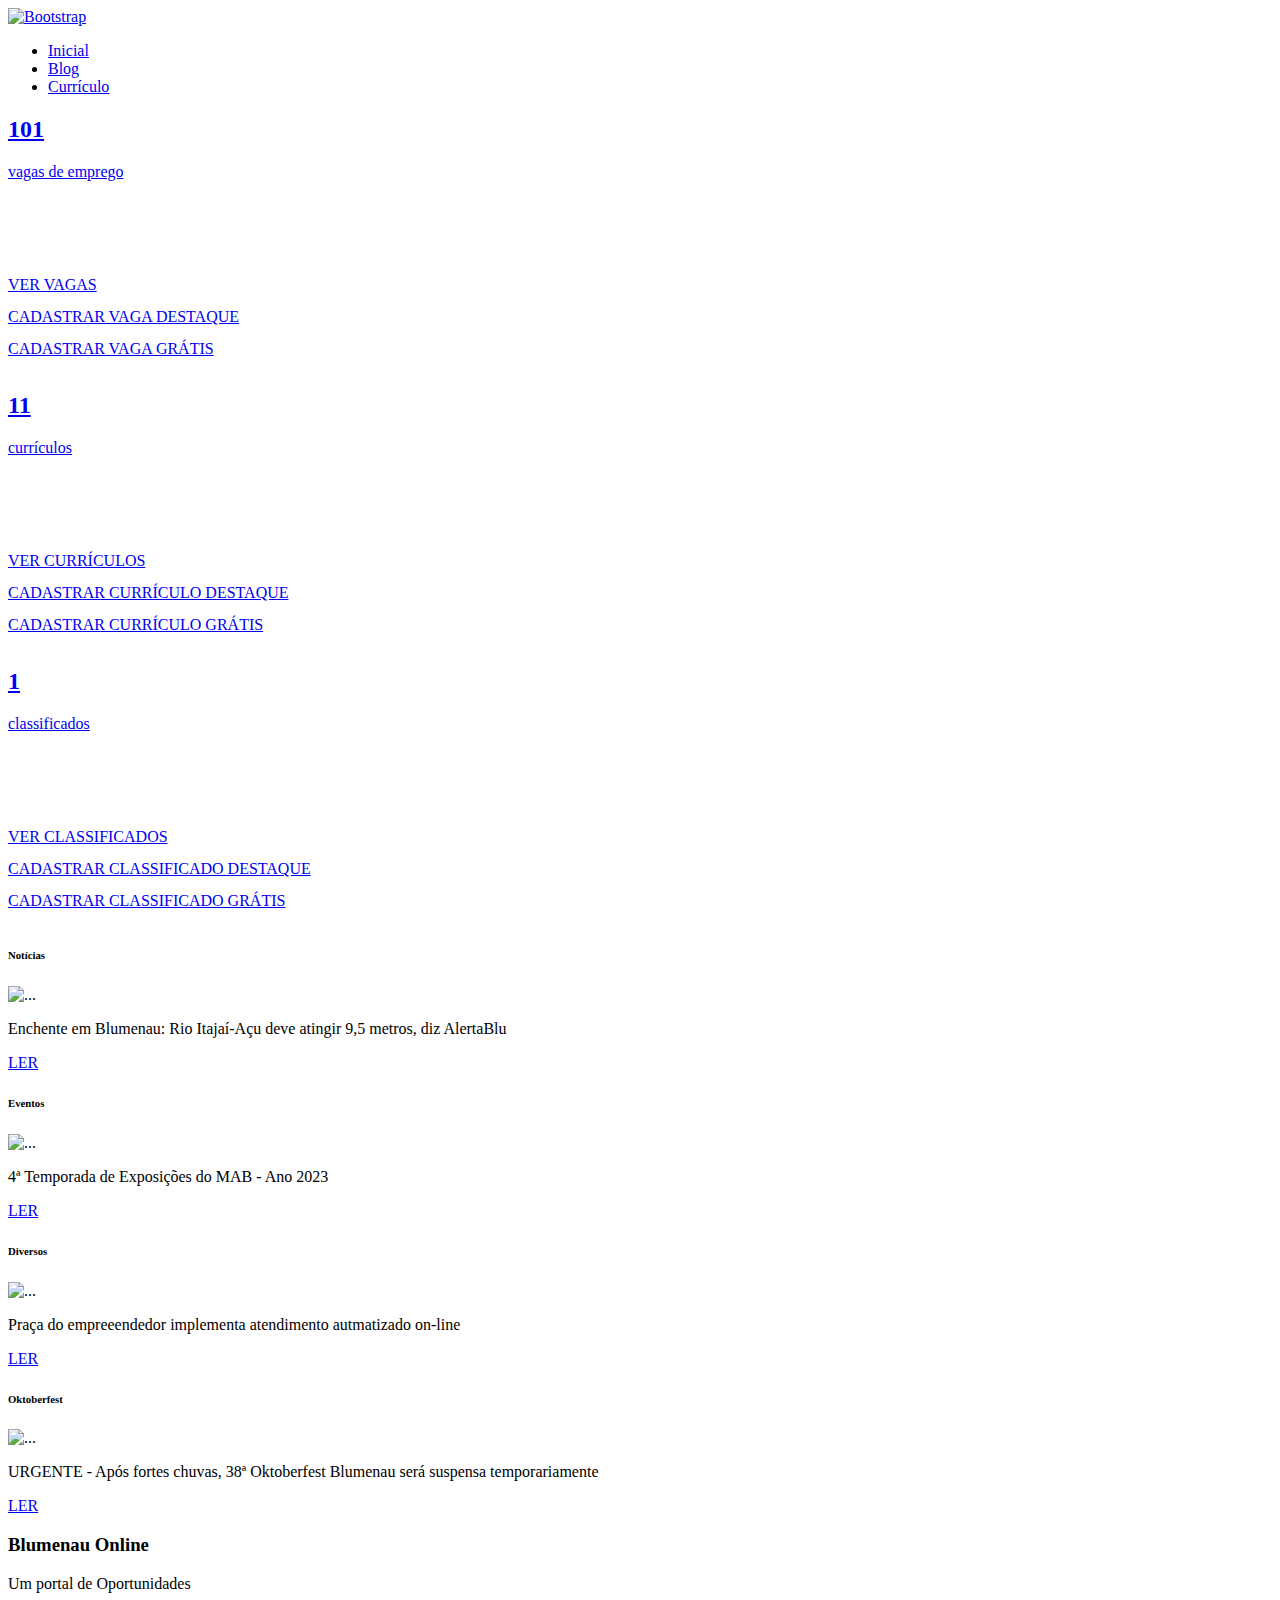
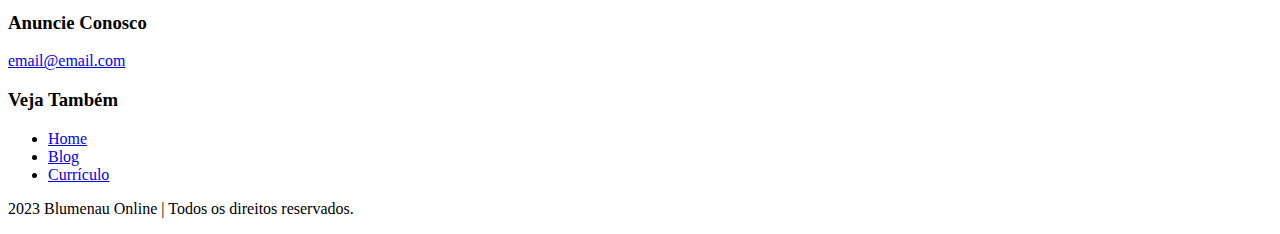
==== index.html @ 582b36b1 "agoravai" ====
<!DOCTYPE html>
<html lang="en">
<head>
    <meta charset="UTF-8">
    <meta name="viewport" content="width=device-width, initial-scale=1.0">
    <link rel="stylesheet" href="/sitebnu/css/bootstrap.min.css">
    <link rel="stylesheet" href="/sitebnu/style.css">
    
    <title>Página Inicial</title>
</head>
<body>
        <nav class="navbar bg-danger-subtle">
            <div class="container-fluid">
                <a class="navbar-brand" href="/sitebnu/index.html">
                    <img src="/sitebnu/logo.png" alt="Bootstrap" width="200px">
                </a>
                <ul class="nav nav-pills">
                    <li class="nav-item">
                        <a class="nav-link active" aria-current="page" href="/sitebnu/index.html">Inicial</a>
                    </li>
                    <li class="nav-item">
                        <a class="nav-link" href="/sitebnu/blog.html">Blog</a>
                      </li>
                    <li class="nav-item">
                        <a class="nav-link" href="/sitebnu/curriculo.html">Currículo</a>
                    </li>
                </ul>
            </div>
        </nav>

        <div class="container banner1">
            <div class="row">
                <div class="banner col s-12 md-4">
                    <a href="#">
                        <div class="card text-center mb-1" id="vaga" style="width: 18eb; height: 10em;">
                            <div class="vagas">
                                <h2>
                                    <span class="numero">101</span>
                                </h2>
                                vagas de emprego
                            </div>
                        </div>
                    </a>
                    <a href="#">
                        <div class="card text-center mb-1" id="vaga" style="width: 18eb; height: 2em;">
                            <div class="itens">
                            VER VAGAS
                            </div>
                        </div>
                    </a>
                    <a href="#">
                        <div class="card text-center mb-1" id="cadastrar" style="width: 18eb; height: 2em;">
                            <div class="itens">
                            CADASTRAR VAGA DESTAQUE
                            </div>
                        </div>
                    </a>  
                    <a href="#">
                        <div class="card text-center mb-1" id="cadastrargratis" style="width: 18eb; height: 2em;">
                            <div class="itens">
                            CADASTRAR VAGA GRÁTIS
                            </div>
                      </div>
                    </a>
                </div>
                <div class="banner col s-12 md-4">
                    <a href="#">
                        <div class="card text-center mb-1" id="curriculos" style="width: 18eb; height: 10em;">
                            <div class="vagas">
                                <h2>
                                    <span class="numero">11</span>
                                </h2>
                                currículos
                            </div>
                        </div>
                    </a>
                    <a href="#">
                        <div class="card text-center mb-1" id="curriculos" style="width: 18eb; height: 2em;">
                            <div class="itens">
                            VER CURRÍCULOS
                            </div>
                        </div>
                    </a>
                    <a href="/sitebnu/curriculo.html">
                        <div class="card text-center mb-1" id="cadastrar" style="width: 18eb; height: 2em;">
                            <div class="itens">
                            CADASTRAR CURRÍCULO DESTAQUE
                            </div>
                        </div>
                    </a>  
                    <a href="/sitebnu/curriculo.html">
                        <div class="card text-center mb-1" id="cadastrargratis" style="width: 18eb; height: 2em;">
                            <div class="itens">
                            CADASTRAR CURRÍCULO GRÁTIS
                            </div>
                      </div>
                    </a>
                </div>
                <div class="banner col s-12 md-4">
                    <a href="#">
                        <div class="card text-center mb-1" id="classificados" style="width: 18eb; height: 10em;">
                            <div class="vagas">
                                <h2>
                                    <span class="numero">1</span>
                                </h2>
                                classificados
                            </div>
                        </div>
                    </a>
                    <a href="#">
                        <div class="card text-center mb-1" id="classificados" style="width: 18eb; height: 2em;">
                            <div class="itens">
                            VER CLASSIFICADOS
                            </div>
                        </div>
                    </a>
                    <a href="#">
                        <div class="card text-center mb-1" id="cadastrar" style="width: 18eb; height: 2em;">
                            <div class="itens">
                            CADASTRAR CLASSIFICADO DESTAQUE
                            </div>
                        </div>
                    </a>  
                    <a href="#">
                        <div class="card text-center mb-1" id="cadastrargratis" style="width: 18eb; height: 2em;">
                            <div class="itens">
                            CADASTRAR CLASSIFICADO GRÁTIS
                            </div>
                      </div>
                    </a>
                </div>
            </div>
        </div>
        <div class="container principal" >
            <div class="row">
                <div class="main col-md-3 sm-12 ">
                    <header>
                        <h6 class="noticias">Notícias</h6>
                    </header>
                    <div class="card">
                        <img src="https://bnuonline.com.br/crop/220x150/1.46x1/upload/variedades/1696530626/blumenau_enchente.jpg" class="card-img-top" alt="...">
                        <div class="card-body">
                          <p class="card-text">Enchente em Blumenau: Rio Itajaí-Açu deve atingir 9,5 metros, diz AlertaBlu</p>
                        </div>
                        <a href="#" class="btn">LER</a>
                    </div>
                </div>
                <div class="main col-md-3 sm-12">
                    <header>
                        <h6 class="eventos">Eventos</h6>
                    </header>
                    <div class="card">
                        <img src="https://bnuonline.com.br/crop/220x150/1.46x1/upload/variedades/1696256999/download_5.png" class="card-img-top" alt="...">
                        <div class="card-body">
                          <p class="card-text">4ª Temporada de Exposições do MAB - Ano 2023</p>
                        </div>
                        <a href="#" class="btn">LER</a>
                    </div>
                </div>
                <div class="main col-md-3 sm-12">
                    <header>
                        <h6 class="diversos">Diversos</h6>
                    </header>
                    <div class="card">
                        <img src="https://bnuonline.com.br/crop/220x150/1.46x1/upload/variedades/1696261619/1f6f06bc6e30df75880e81286e945b53.jpeg" class="card-img-top" alt="...">
                        <div class="card-body">
                          <p class="card-text">Praça do empreeendedor implementa atendimento autmatizado on-line</p>
                        </div>
                        <a href="#" class="btn">LER</a>
                    </div>
                </div>
                <div class="main col-md-3 sm-12">
                    <header>
                        <h6 class="oktoberfest">Oktoberfest</h6>
                    </header>
                    <div class="card">
                        <img src="https://bnuonline.com.br/crop/220x150/1.46x1/upload/variedades/1696548591/27_46_primeira_noite_de_oktoberfest_e_maior_dos_ultimos_10_anos_confira_os_numeros_whatsapp_image_2019_10_10_at_09.jpeg" class="card-img-top" alt="...">
                        <div class="card-body">
                            <p class="card-text">URGENTE - Após fortes chuvas, 38ª Oktoberfest Blumenau será suspensa temporariamente</p>
                        </div>
                        <a href="/sitebnu/blog.html" class="btn">LER</a>
                    </div>
                </div>
            </div>
        </div>
        <footer class="rodape">
            <div class="containerFooter">
                <div class="row rowFooter">
                    <div class="grid-col center-align">
                        <h3>Blumenau Online</h3>
                        <p>Um portal de Oportunidades</p>
                    </div>
                    <div class="grid-col center-align">
                        <h3>Anuncie Conosco</h3>
                        <a href="mailto:eu@tu.com">email@email.com</a>
                    </div>
                    <div class="grid-col center-align">
                        <h3>Veja Também</h3>
                        <ul>
                            <li><a href="/sitebnu/index.html">Home</a></li>
                            <li><a href="/sitebnu/blog.html">Blog</a></li>
                            <li><a href="/sitebnu/curriculo.html">Currículo</a></li>
                        </ul>
                    </div>
                </div>
                <div class="dev">
                    <p>2023 Blumenau Online | Todos os direitos reservados.</p>
                </div>
            </div>
            </div>
        </footer>

            <script src="/sitebnu/js/bootstrap.bundle.min.js"></script>
</body>
</html>
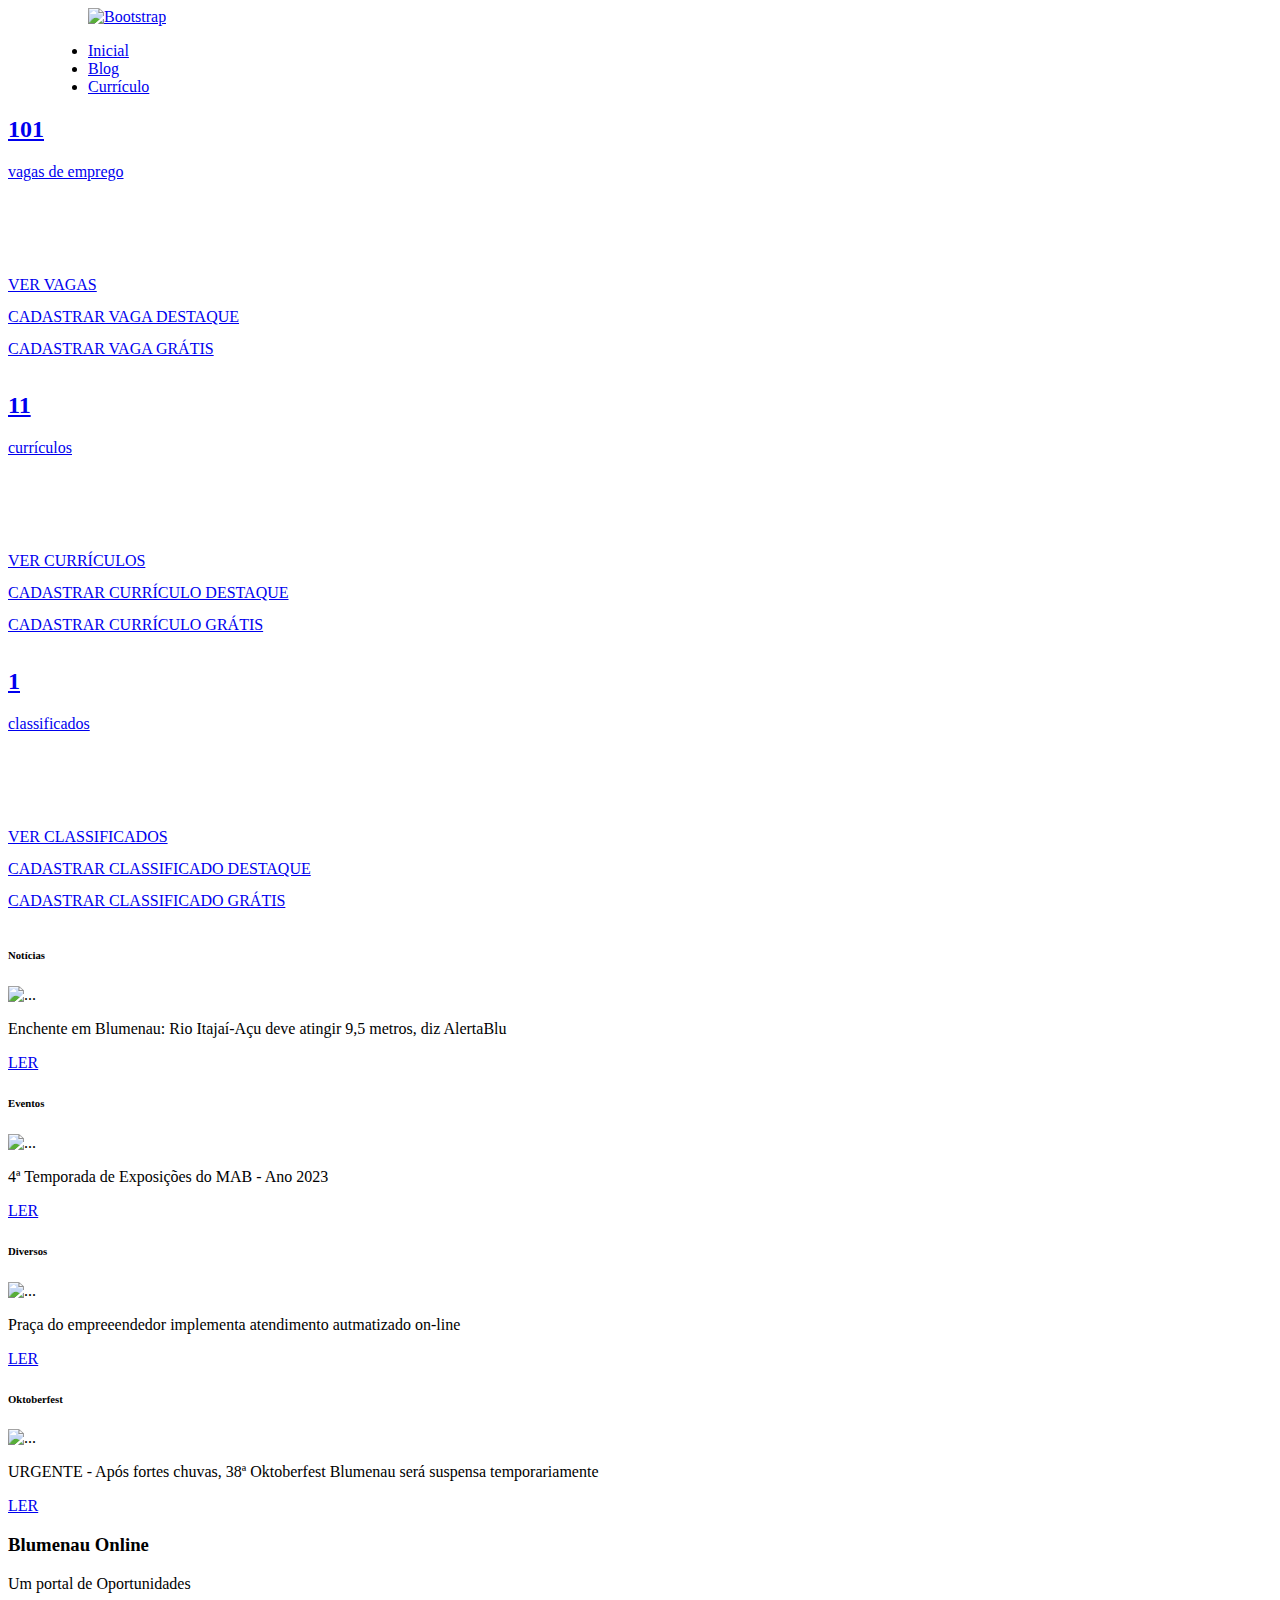
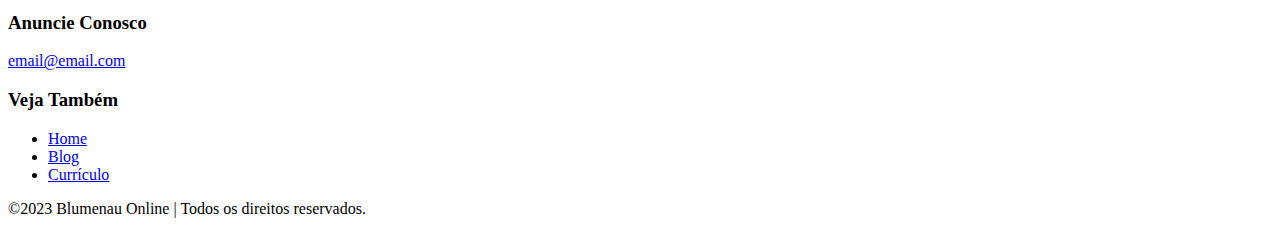
==== commit edcd7d6d: "download" ====
--- a/index.html
+++ b/index.html
@@ -9,12 +9,13 @@
     <title>Página Inicial</title>
 </head>
 <body>
+    
         <nav class="navbar bg-danger-subtle">
             <div class="container-fluid">
                 <a class="navbar-brand" href="/sitebnu/index.html">
-                    <img src="/sitebnu/logo.png" alt="Bootstrap" width="200px">
+                    <img src="/sitebnu/logo.png" alt="Bootstrap" width="300px" style="padding: 0px 0px 0px 80px; ">
                 </a>
-                <ul class="nav nav-pills">
+                <ul class="nav nav-pills" style="padding: 0px 80px;">
                     <li class="nav-item">
                         <a class="nav-link active" aria-current="page" href="/sitebnu/index.html">Inicial</a>
                     </li>
@@ -194,7 +195,7 @@
                         <h3>Anuncie Conosco</h3>
                         <a href="mailto:eu@tu.com">email@email.com</a>
                     </div>
-                    <div class="grid-col center-align">
+                    <div class="grid-col center-align rodapeLinks">
                         <h3>Veja Também</h3>
                         <ul>
                             <li><a href="/sitebnu/index.html">Home</a></li>
@@ -203,10 +204,14 @@
                         </ul>
                     </div>
                 </div>
-                <div class="dev">
-                    <p>2023 Blumenau Online | Todos os direitos reservados.</p>
-                </div>
-            </div>
+                
+            </div>
+        </footer>
+        <footer class="rodape2">
+            <div class="container">
+                <div class="rowFooter2 dev">
+                    <p>©2023 Blumenau Online | Todos os direitos reservados.</p>
+                </div>
             </div>
         </footer>
 
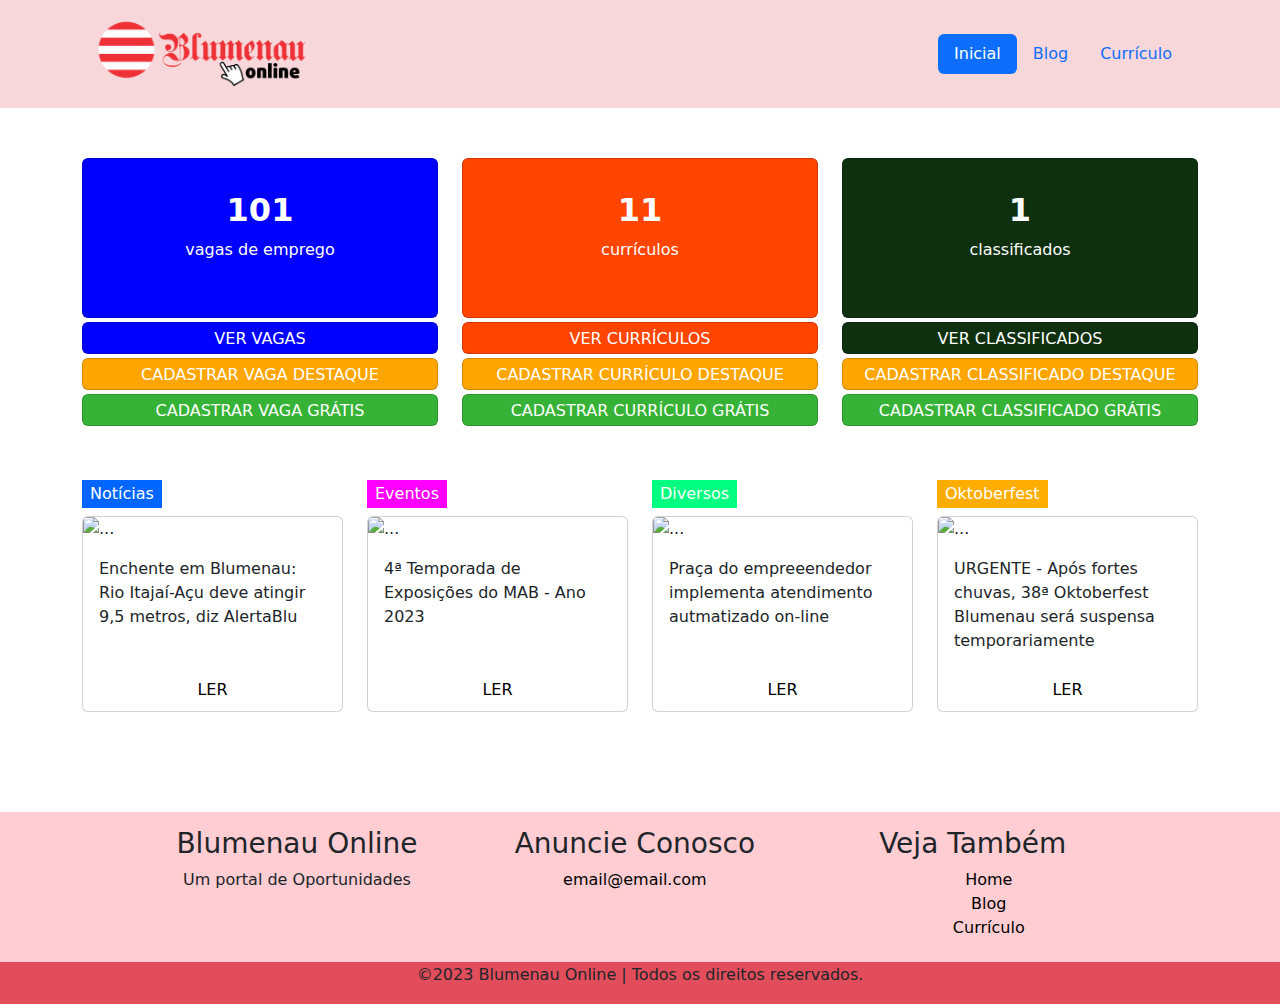
==== commit 8cd81d72: "alteração links" ====
--- a/index.html
+++ b/index.html
@@ -3,8 +3,8 @@
 <head>
     <meta charset="UTF-8">
     <meta name="viewport" content="width=device-width, initial-scale=1.0">
-    <link rel="stylesheet" href="/sitebnu/css/bootstrap.min.css">
-    <link rel="stylesheet" href="/sitebnu/style.css">
+    <link rel="stylesheet" href="/css/bootstrap.min.css">
+    <link rel="stylesheet" href="/style.css">
     
     <title>Página Inicial</title>
 </head>
@@ -12,18 +12,18 @@
     
         <nav class="navbar bg-danger-subtle">
             <div class="container-fluid">
-                <a class="navbar-brand" href="/sitebnu/index.html">
-                    <img src="/sitebnu/logo.png" alt="Bootstrap" width="300px" style="padding: 0px 0px 0px 80px; ">
+                <a class="navbar-brand" href="/index.html">
+                    <img src="/logo.png" alt="Bootstrap" width="300px" style="padding: 0px 0px 0px 80px; ">
                 </a>
                 <ul class="nav nav-pills" style="padding: 0px 80px;">
                     <li class="nav-item">
-                        <a class="nav-link active" aria-current="page" href="/sitebnu/index.html">Inicial</a>
+                        <a class="nav-link active" aria-current="page" href="/index.html">Inicial</a>
                     </li>
                     <li class="nav-item">
-                        <a class="nav-link" href="/sitebnu/blog.html">Blog</a>
+                        <a class="nav-link" href="/blog.html">Blog</a>
                       </li>
                     <li class="nav-item">
-                        <a class="nav-link" href="/sitebnu/curriculo.html">Currículo</a>
+                        <a class="nav-link" href="/curriculo.html">Currículo</a>
                     </li>
                 </ul>
             </div>
@@ -82,14 +82,14 @@
                             </div>
                         </div>
                     </a>
-                    <a href="/sitebnu/curriculo.html">
+                    <a href="/curriculo.html">
                         <div class="card text-center mb-1" id="cadastrar" style="width: 18eb; height: 2em;">
                             <div class="itens">
                             CADASTRAR CURRÍCULO DESTAQUE
                             </div>
                         </div>
                     </a>  
-                    <a href="/sitebnu/curriculo.html">
+                    <a href="/curriculo.html">
                         <div class="card text-center mb-1" id="cadastrargratis" style="width: 18eb; height: 2em;">
                             <div class="itens">
                             CADASTRAR CURRÍCULO GRÁTIS
@@ -179,7 +179,7 @@
                         <div class="card-body">
                             <p class="card-text">URGENTE - Após fortes chuvas, 38ª Oktoberfest Blumenau será suspensa temporariamente</p>
                         </div>
-                        <a href="/sitebnu/blog.html" class="btn">LER</a>
+                        <a href="/blog.html" class="btn">LER</a>
                     </div>
                 </div>
             </div>
@@ -198,9 +198,9 @@
                     <div class="grid-col center-align rodapeLinks">
                         <h3>Veja Também</h3>
                         <ul>
-                            <li><a href="/sitebnu/index.html">Home</a></li>
-                            <li><a href="/sitebnu/blog.html">Blog</a></li>
-                            <li><a href="/sitebnu/curriculo.html">Currículo</a></li>
+                            <li><a href="/index.html">Home</a></li>
+                            <li><a href="/blog.html">Blog</a></li>
+                            <li><a href="/curriculo.html">Currículo</a></li>
                         </ul>
                     </div>
                 </div>
@@ -215,6 +215,6 @@
             </div>
         </footer>
 
-            <script src="/sitebnu/js/bootstrap.bundle.min.js"></script>
+            <script src="/js/bootstrap.bundle.min.js"></script>
 </body>
 </html>--- a/style.css
+++ b/style.css
@@ -0,0 +1,153 @@
+*{
+    padding: 0;
+    margin: 0;
+}
+#vaga{
+    background-color: blue;
+}
+a{
+    color: white;
+    text-decoration: none;
+}
+#curriculos{
+    background-color: orangered;
+}
+#classificados{
+    background-color: rgb(14, 48, 14);
+}
+#cadastrar{
+    background-color: orange;
+}
+#cadastrargratis{
+    background-color: rgb(54, 179, 54);
+}
+.banner1{
+    margin-top: 50px;    
+}
+.vagas .numero{
+    color: white;
+    font-weight: 900;
+}
+.vagas{
+    color: white;
+    margin-top: 2em;
+}
+.itens{
+    color: white;
+    margin-top: 0.2em;
+}
+.título{
+    background-color: blue;
+    color: white;
+}
+.footer{
+    margin-top: 100px;
+}
+
+.noticias{
+    display: inline-block;
+    background-color: rgb(0, 102, 255);
+    padding: 4px 8px;
+    color: #fff;
+    margin-bottom: 8px;
+}
+.eventos{
+    display: inline-block;
+    background-color: rgb(255, 0, 255);
+    padding: 4px 8px;
+    color: #fff;
+    margin-bottom: 8px;
+}
+.diversos{
+    display: inline-block;
+    background-color: rgb(0, 255, 128);
+    padding: 4px 8px;
+    color: #fff;
+    margin-bottom: 8px;
+}
+.oktoberfest{
+    display: inline-block;
+    background-color: rgb(255, 174, 0);
+    padding: 4px 8px;
+    color: #fff;
+    margin-bottom: 8px;
+}
+.principal{
+    margin-top: 50px;
+}
+.card-text{
+    height: 6em
+}
+.btn{
+    display: inline-block;
+    background-color: rgb(255, 255, 255);
+    padding: 8px 25px;
+    border-radius: 8px;
+    color: #000000;
+    text-decoration: none;
+}
+/* rodape */
+.rodape{
+    height: 150px;
+    padding: 15px 0;
+    background-color: #FFCDD2;
+    margin-top: 100px;
+}
+.containerFooter{
+    width: 100%;
+    max-width: 1000px;
+    margin: 0 auto;
+}
+.rowFooter{
+    display: grid;
+    grid-template-columns: 33% 33% 33%;
+}
+.containerFooter a{
+    text-decoration: none;
+    color:black
+}
+.containerFooter li{
+    list-style: none;
+}
+
+.center-align{
+    text-align: center!important;
+}
+.dev{
+    text-align: center;
+}
+.breadcrumb{
+    background-color: red;
+    height: 4em;
+    padding: 1em;
+}
+.data{
+    display: inline-block;
+    background-color: rgb(172, 171, 170);
+    padding: 2px 2px 4px 8px;
+    color: #fff;
+    margin-bottom: 8px;
+    width: 60px;
+    margin: 20px;
+    color: black;
+}
+.titulo-curriculo{
+    margin-top: 50px;
+}
+.leia{
+    display: inline-block;
+    background-color: rgb(255, 255, 255);
+    padding: 2px 2px 4px 0px;
+    color: #fff;
+    margin-bottom: 8px;
+    width: 45px;
+    margin: 20px;
+    color: rgb(255, 0, 0);
+}
+.rodape2{
+    padding: 1px;
+    background-color: #e24d5c;
+}
+footer .rodapeLinks ul li{
+    list-style: none;
+}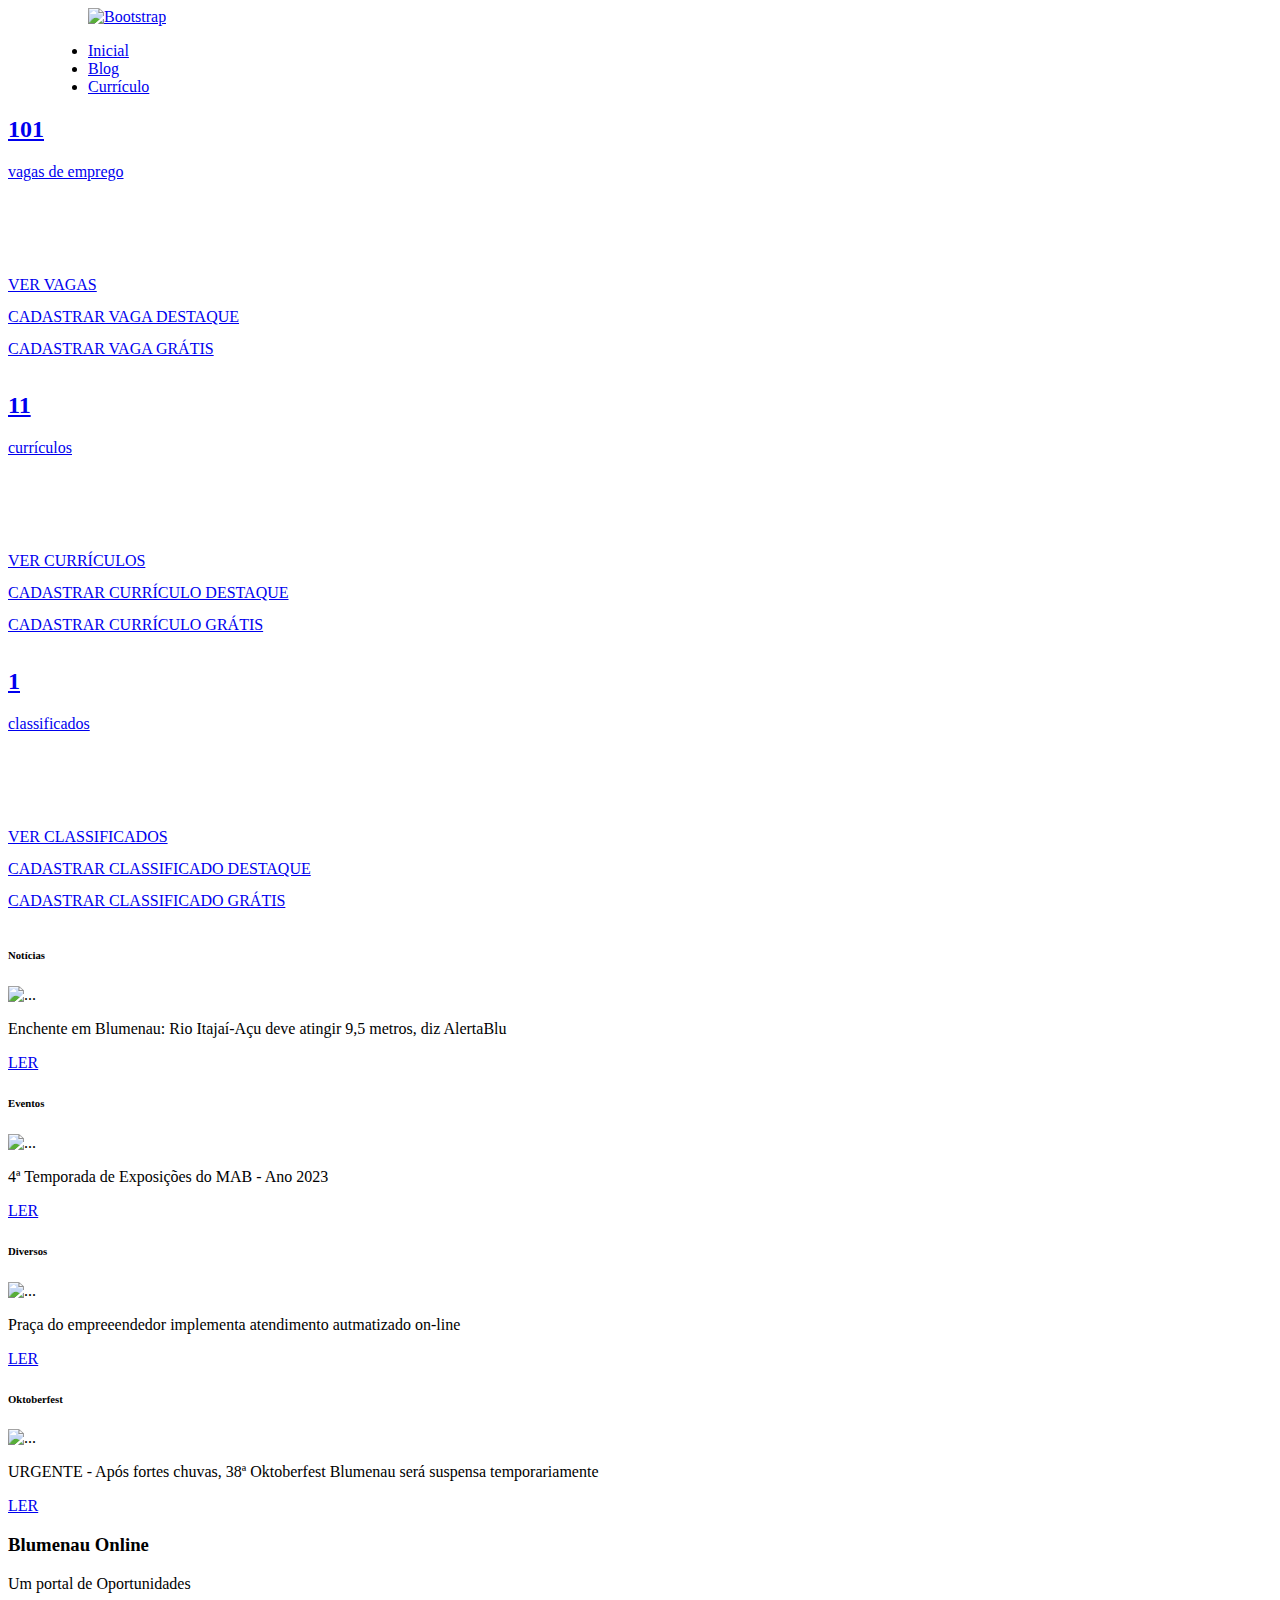
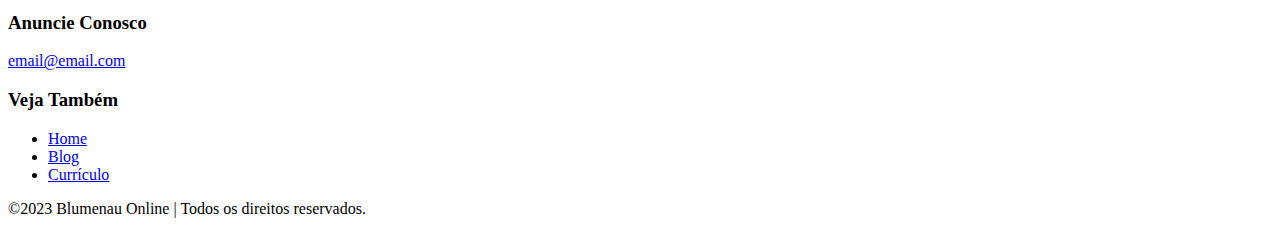
==== commit cbb6255c: "Update index.html" ====
--- a/index.html
+++ b/index.html
@@ -3,8 +3,8 @@
 <head>
     <meta charset="UTF-8">
     <meta name="viewport" content="width=device-width, initial-scale=1.0">
-    <link rel="stylesheet" href="/css/bootstrap.min.css">
-    <link rel="stylesheet" href="/style.css">
+    <link rel="stylesheet" href="/sitebnu/css/bootstrap.min.css">
+    <link rel="stylesheet" href="/sitebnu/style.css">
     
     <title>Página Inicial</title>
 </head>
@@ -12,18 +12,18 @@
     
         <nav class="navbar bg-danger-subtle">
             <div class="container-fluid">
-                <a class="navbar-brand" href="/index.html">
-                    <img src="/logo.png" alt="Bootstrap" width="300px" style="padding: 0px 0px 0px 80px; ">
+                <a class="navbar-brand" href="/sitebnu/index.html">
+                    <img src="/sitebnu/logo.png" alt="Bootstrap" width="300px" style="padding: 0px 0px 0px 80px; ">
                 </a>
                 <ul class="nav nav-pills" style="padding: 0px 80px;">
                     <li class="nav-item">
-                        <a class="nav-link active" aria-current="page" href="/index.html">Inicial</a>
+                        <a class="nav-link active" aria-current="page" href="/sitebnu/index.html">Inicial</a>
                     </li>
                     <li class="nav-item">
-                        <a class="nav-link" href="/blog.html">Blog</a>
+                        <a class="nav-link" href="/sitebnu/blog.html">Blog</a>
                       </li>
                     <li class="nav-item">
-                        <a class="nav-link" href="/curriculo.html">Currículo</a>
+                        <a class="nav-link" href="/sitebnu/curriculo.html">Currículo</a>
                     </li>
                 </ul>
             </div>
@@ -82,14 +82,14 @@
                             </div>
                         </div>
                     </a>
-                    <a href="/curriculo.html">
+                    <a href="/sitebnu/curriculo.html">
                         <div class="card text-center mb-1" id="cadastrar" style="width: 18eb; height: 2em;">
                             <div class="itens">
                             CADASTRAR CURRÍCULO DESTAQUE
                             </div>
                         </div>
                     </a>  
-                    <a href="/curriculo.html">
+                    <a href="/sitebnu/curriculo.html">
                         <div class="card text-center mb-1" id="cadastrargratis" style="width: 18eb; height: 2em;">
                             <div class="itens">
                             CADASTRAR CURRÍCULO GRÁTIS
@@ -179,7 +179,7 @@
                         <div class="card-body">
                             <p class="card-text">URGENTE - Após fortes chuvas, 38ª Oktoberfest Blumenau será suspensa temporariamente</p>
                         </div>
-                        <a href="/blog.html" class="btn">LER</a>
+                        <a href="/sitebnu/blog.html" class="btn">LER</a>
                     </div>
                 </div>
             </div>
@@ -198,9 +198,9 @@
                     <div class="grid-col center-align rodapeLinks">
                         <h3>Veja Também</h3>
                         <ul>
-                            <li><a href="/index.html">Home</a></li>
-                            <li><a href="/blog.html">Blog</a></li>
-                            <li><a href="/curriculo.html">Currículo</a></li>
+                            <li><a href="/sitebnu/index.html">Home</a></li>
+                            <li><a href="/sitebnu/blog.html">Blog</a></li>
+                            <li><a href="/sitebnu/curriculo.html">Currículo</a></li>
                         </ul>
                     </div>
                 </div>
@@ -215,6 +215,6 @@
             </div>
         </footer>
 
-            <script src="/js/bootstrap.bundle.min.js"></script>
+            <script src="/sitebnu/js/bootstrap.bundle.min.js"></script>
 </body>
-</html>+</html>
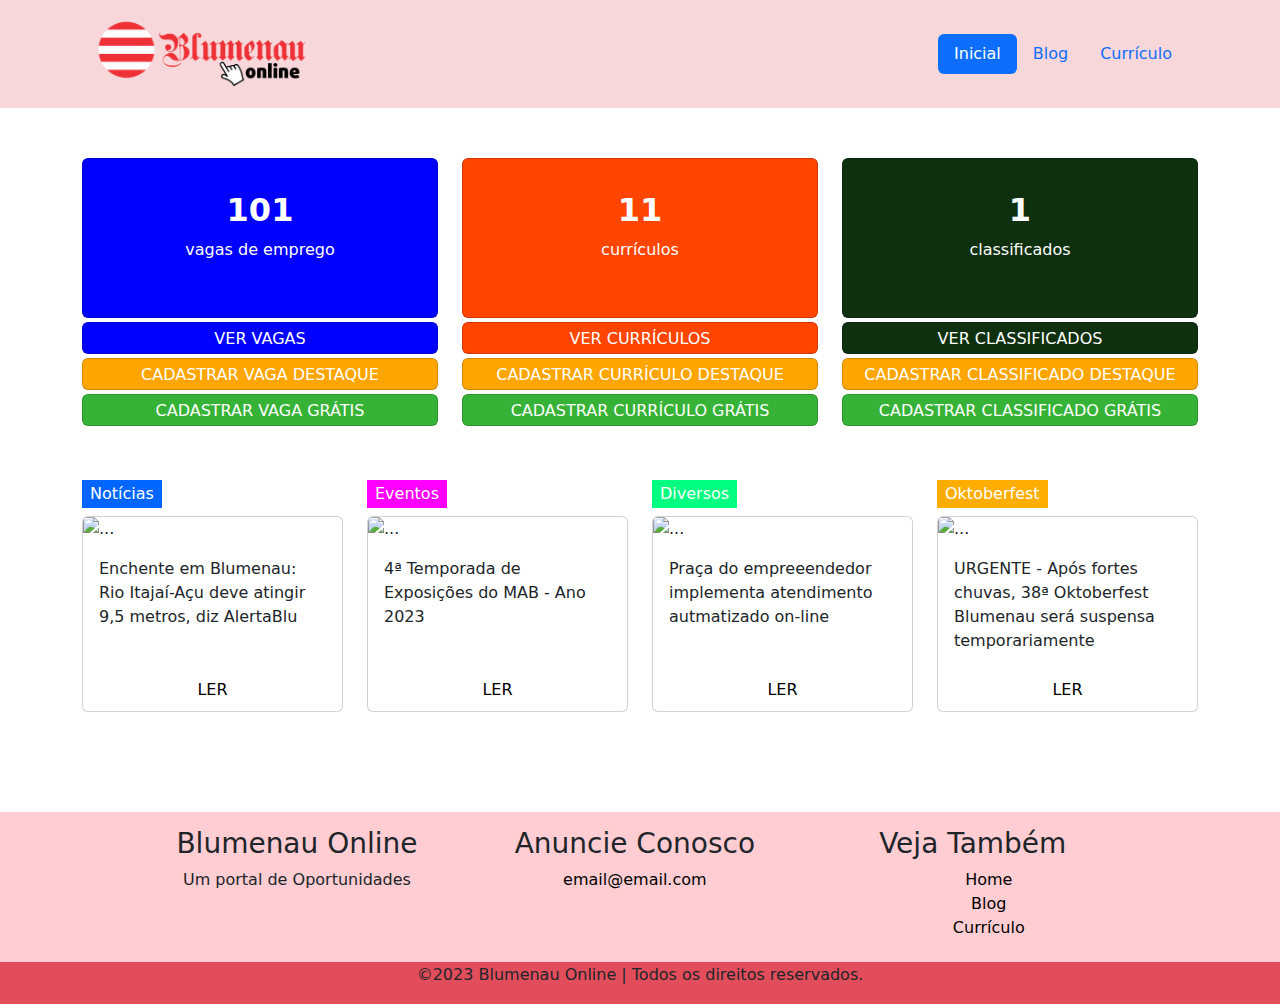
==== commit eaa0ed9c: "versaofinal" ====
--- a/index.html
+++ b/index.html
@@ -3,8 +3,8 @@
 <head>
     <meta charset="UTF-8">
     <meta name="viewport" content="width=device-width, initial-scale=1.0">
-    <link rel="stylesheet" href="/sitebnu/css/bootstrap.min.css">
-    <link rel="stylesheet" href="/sitebnu/style.css">
+    <link rel="stylesheet" href="/css/bootstrap.min.css">
+    <link rel="stylesheet" href="/style.css">
     
     <title>Página Inicial</title>
 </head>
@@ -12,18 +12,18 @@
     
         <nav class="navbar bg-danger-subtle">
             <div class="container-fluid">
-                <a class="navbar-brand" href="/sitebnu/index.html">
-                    <img src="/sitebnu/logo.png" alt="Bootstrap" width="300px" style="padding: 0px 0px 0px 80px; ">
+                <a class="navbar-brand" href="/index.html">
+                    <img src="/logo.png" alt="Bootstrap" width="300px" style="padding: 0px 0px 0px 80px; ">
                 </a>
                 <ul class="nav nav-pills" style="padding: 0px 80px;">
                     <li class="nav-item">
-                        <a class="nav-link active" aria-current="page" href="/sitebnu/index.html">Inicial</a>
+                        <a class="nav-link active" aria-current="page" href="/index.html">Inicial</a>
                     </li>
                     <li class="nav-item">
-                        <a class="nav-link" href="/sitebnu/blog.html">Blog</a>
+                        <a class="nav-link" href="/blog.html">Blog</a>
                       </li>
                     <li class="nav-item">
-                        <a class="nav-link" href="/sitebnu/curriculo.html">Currículo</a>
+                        <a class="nav-link" href="/curriculo.html">Currículo</a>
                     </li>
                 </ul>
             </div>
@@ -82,14 +82,14 @@
                             </div>
                         </div>
                     </a>
-                    <a href="/sitebnu/curriculo.html">
+                    <a href="/curriculo.html">
                         <div class="card text-center mb-1" id="cadastrar" style="width: 18eb; height: 2em;">
                             <div class="itens">
                             CADASTRAR CURRÍCULO DESTAQUE
                             </div>
                         </div>
                     </a>  
-                    <a href="/sitebnu/curriculo.html">
+                    <a href="/curriculo.html">
                         <div class="card text-center mb-1" id="cadastrargratis" style="width: 18eb; height: 2em;">
                             <div class="itens">
                             CADASTRAR CURRÍCULO GRÁTIS
@@ -179,7 +179,7 @@
                         <div class="card-body">
                             <p class="card-text">URGENTE - Após fortes chuvas, 38ª Oktoberfest Blumenau será suspensa temporariamente</p>
                         </div>
-                        <a href="/sitebnu/blog.html" class="btn">LER</a>
+                        <a href="/blog.html" class="btn">LER</a>
                     </div>
                 </div>
             </div>
@@ -198,9 +198,9 @@
                     <div class="grid-col center-align rodapeLinks">
                         <h3>Veja Também</h3>
                         <ul>
-                            <li><a href="/sitebnu/index.html">Home</a></li>
-                            <li><a href="/sitebnu/blog.html">Blog</a></li>
-                            <li><a href="/sitebnu/curriculo.html">Currículo</a></li>
+                            <li><a href="/index.html">Home</a></li>
+                            <li><a href="/blog.html">Blog</a></li>
+                            <li><a href="/curriculo.html">Currículo</a></li>
                         </ul>
                     </div>
                 </div>
@@ -215,6 +215,6 @@
             </div>
         </footer>
 
-            <script src="/sitebnu/js/bootstrap.bundle.min.js"></script>
+            <script src="/js/bootstrap.bundle.min.js"></script>
 </body>
 </html>
--- a/style.css
+++ b/style.css
@@ -0,0 +1,153 @@
+*{
+    padding: 0;
+    margin: 0;
+}
+#vaga{
+    background-color: blue;
+}
+a{
+    color: white;
+    text-decoration: none;
+}
+#curriculos{
+    background-color: orangered;
+}
+#classificados{
+    background-color: rgb(14, 48, 14);
+}
+#cadastrar{
+    background-color: orange;
+}
+#cadastrargratis{
+    background-color: rgb(54, 179, 54);
+}
+.banner1{
+    margin-top: 50px;    
+}
+.vagas .numero{
+    color: white;
+    font-weight: 900;
+}
+.vagas{
+    color: white;
+    margin-top: 2em;
+}
+.itens{
+    color: white;
+    margin-top: 0.2em;
+}
+.título{
+    background-color: blue;
+    color: white;
+}
+.footer{
+    margin-top: 100px;
+}
+
+.noticias{
+    display: inline-block;
+    background-color: rgb(0, 102, 255);
+    padding: 4px 8px;
+    color: #fff;
+    margin-bottom: 8px;
+}
+.eventos{
+    display: inline-block;
+    background-color: rgb(255, 0, 255);
+    padding: 4px 8px;
+    color: #fff;
+    margin-bottom: 8px;
+}
+.diversos{
+    display: inline-block;
+    background-color: rgb(0, 255, 128);
+    padding: 4px 8px;
+    color: #fff;
+    margin-bottom: 8px;
+}
+.oktoberfest{
+    display: inline-block;
+    background-color: rgb(255, 174, 0);
+    padding: 4px 8px;
+    color: #fff;
+    margin-bottom: 8px;
+}
+.principal{
+    margin-top: 50px;
+}
+.card-text{
+    height: 6em
+}
+.btn{
+    display: inline-block;
+    background-color: rgb(255, 255, 255);
+    padding: 8px 25px;
+    border-radius: 8px;
+    color: #000000;
+    text-decoration: none;
+}
+/* rodape */
+.rodape{
+    height: 150px;
+    padding: 15px 0;
+    background-color: #FFCDD2;
+    margin-top: 100px;
+}
+.containerFooter{
+    width: 100%;
+    max-width: 1000px;
+    margin: 0 auto;
+}
+.rowFooter{
+    display: grid;
+    grid-template-columns: 33% 33% 33%;
+}
+.containerFooter a{
+    text-decoration: none;
+    color:black
+}
+.containerFooter li{
+    list-style: none;
+}
+
+.center-align{
+    text-align: center!important;
+}
+.dev{
+    text-align: center;
+}
+.breadcrumb{
+    background-color: red;
+    height: 4em;
+    padding: 1em;
+}
+.data{
+    display: inline-block;
+    background-color: rgb(172, 171, 170);
+    padding: 2px 2px 4px 8px;
+    color: #fff;
+    margin-bottom: 8px;
+    width: 60px;
+    margin: 20px;
+    color: black;
+}
+.titulo-curriculo{
+    margin-top: 50px;
+}
+.leia{
+    display: inline-block;
+    background-color: rgb(255, 255, 255);
+    padding: 2px 2px 4px 0px;
+    color: #fff;
+    margin-bottom: 8px;
+    width: 45px;
+    margin: 20px;
+    color: rgb(255, 0, 0);
+}
+.rodape2{
+    padding: 1px;
+    background-color: #e24d5c;
+}
+footer .rodapeLinks ul li{
+    list-style: none;
+}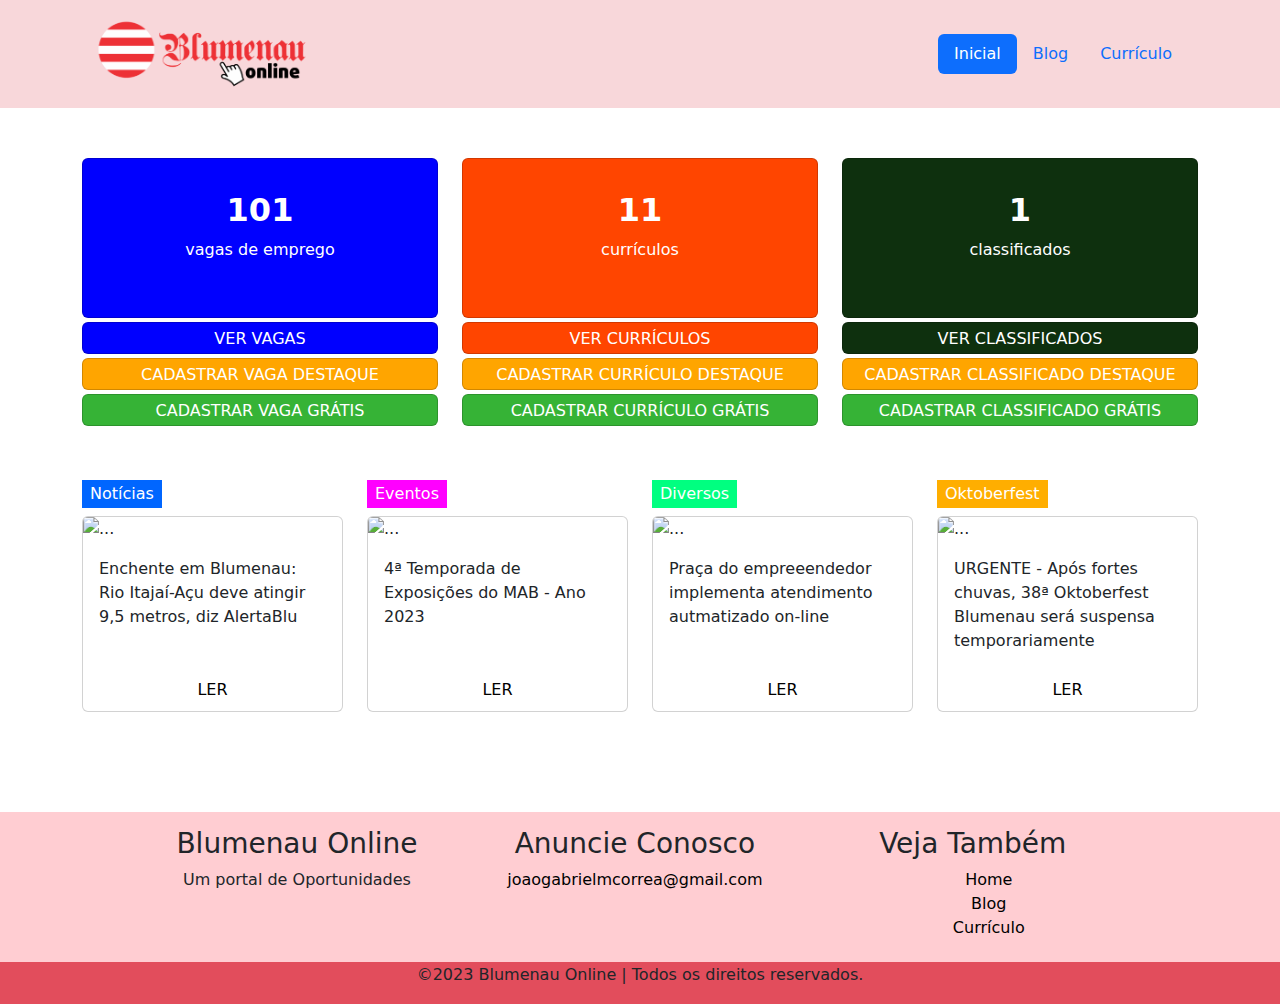
==== commit a4e48ee8: "e-mail" ====
--- a/index.html
+++ b/index.html
@@ -3,8 +3,8 @@
 <head>
     <meta charset="UTF-8">
     <meta name="viewport" content="width=device-width, initial-scale=1.0">
-    <link rel="stylesheet" href="/css/bootstrap.min.css">
-    <link rel="stylesheet" href="/style.css">
+    <link rel="stylesheet" href="./css/bootstrap.min.css">
+    <link rel="stylesheet" href="./style.css">
     
     <title>Página Inicial</title>
 </head>
@@ -12,18 +12,18 @@
     
         <nav class="navbar bg-danger-subtle">
             <div class="container-fluid">
-                <a class="navbar-brand" href="/index.html">
-                    <img src="/logo.png" alt="Bootstrap" width="300px" style="padding: 0px 0px 0px 80px; ">
+                <a class="navbar-brand" href="./index.html">
+                    <img src="./logo.png" alt="Bootstrap" width="300px" style="padding: 0px 0px 0px 80px; ">
                 </a>
                 <ul class="nav nav-pills" style="padding: 0px 80px;">
                     <li class="nav-item">
-                        <a class="nav-link active" aria-current="page" href="/index.html">Inicial</a>
+                        <a class="nav-link active" aria-current="page" href="./index.html">Inicial</a>
                     </li>
                     <li class="nav-item">
-                        <a class="nav-link" href="/blog.html">Blog</a>
+                        <a class="nav-link" href="./blog.html">Blog</a>
                       </li>
                     <li class="nav-item">
-                        <a class="nav-link" href="/curriculo.html">Currículo</a>
+                        <a class="nav-link" href="./curriculo.html">Currículo</a>
                     </li>
                 </ul>
             </div>
@@ -82,14 +82,14 @@
                             </div>
                         </div>
                     </a>
-                    <a href="/curriculo.html">
+                    <a href="./curriculo.html">
                         <div class="card text-center mb-1" id="cadastrar" style="width: 18eb; height: 2em;">
                             <div class="itens">
                             CADASTRAR CURRÍCULO DESTAQUE
                             </div>
                         </div>
                     </a>  
-                    <a href="/curriculo.html">
+                    <a href="./curriculo.html">
                         <div class="card text-center mb-1" id="cadastrargratis" style="width: 18eb; height: 2em;">
                             <div class="itens">
                             CADASTRAR CURRÍCULO GRÁTIS
@@ -179,7 +179,7 @@
                         <div class="card-body">
                             <p class="card-text">URGENTE - Após fortes chuvas, 38ª Oktoberfest Blumenau será suspensa temporariamente</p>
                         </div>
-                        <a href="/blog.html" class="btn">LER</a>
+                        <a href="./blog.html" class="btn">LER</a>
                     </div>
                 </div>
             </div>
@@ -193,14 +193,14 @@
                     </div>
                     <div class="grid-col center-align">
                         <h3>Anuncie Conosco</h3>
-                        <a href="mailto:eu@tu.com">email@email.com</a>
+                        <a href="mailto:eu@tu.com">joaogabrielmcorrea@gmail.com</a>
                     </div>
                     <div class="grid-col center-align rodapeLinks">
                         <h3>Veja Também</h3>
                         <ul>
-                            <li><a href="/index.html">Home</a></li>
-                            <li><a href="/blog.html">Blog</a></li>
-                            <li><a href="/curriculo.html">Currículo</a></li>
+                            <li><a href="./index.html">Home</a></li>
+                            <li><a href="./blog.html">Blog</a></li>
+                            <li><a href="./curriculo.html">Currículo</a></li>
                         </ul>
                     </div>
                 </div>
@@ -215,6 +215,6 @@
             </div>
         </footer>
 
-            <script src="/js/bootstrap.bundle.min.js"></script>
+            <script src="./js/bootstrap.bundle.min.js"></script>
 </body>
 </html>
